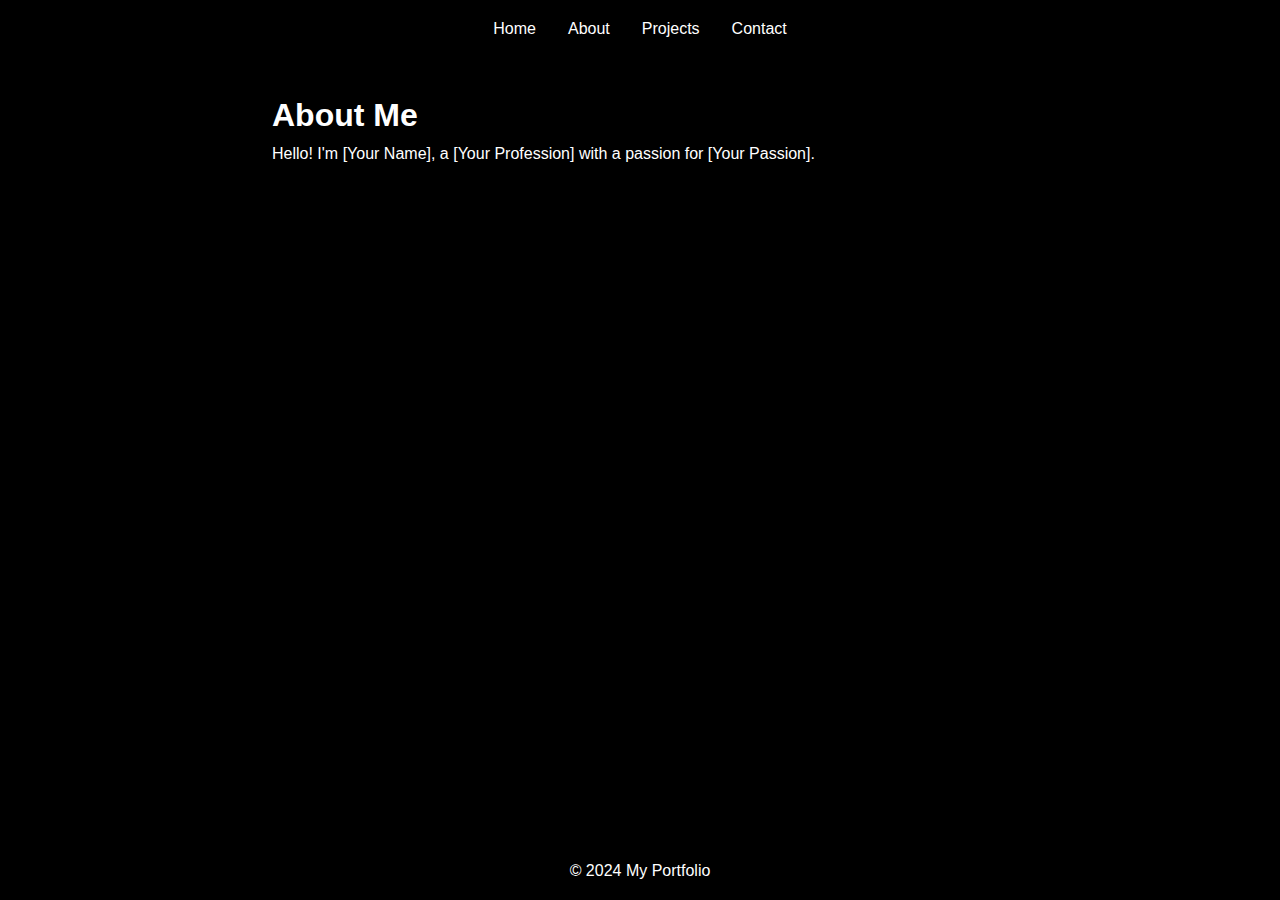
==== about.html @ 8e7b6f9a "Git init + Site init" ====
<!DOCTYPE html>
<html lang="en">
<head>
    <meta charset="UTF-8">
    <meta name="viewport" content="width=device-width, initial-scale=1.0">
    <title>About Me</title>
    <link rel="stylesheet" href="css/styles.css">
</head>
<body>
    <header>
        <nav>
            <ul>
                <li><a href="index.html">Home</a></li>
                <li><a href="about.html">About</a></li>
                <li><a href="projects.html">Projects</a></li>
                <li><a href="contact.html">Contact</a></li>
            </ul>
        </nav>
    </header>

    <main>
        <h1>About Me</h1>
        <p>Hello! I'm [Your Name], a [Your Profession] with a passion for [Your Passion].</p>
    </main>

    <footer>
        <p>&copy; 2024 My Portfolio</p>
    </footer>
    
    <script src="js/main.js"></script>
</body>
</html>
---- css/styles.css ----
/* Reset some default styles */
* {
    margin: 0;
    padding: 0;
    box-sizing: border-box;
}

body {
    font-family: Arial, Helvetica, sans-serif;
    line-height: 1.6;
    background-color: #000;
    color: #fff;
}

header {
    background: #000;
    padding: 1rem 0;
    text-align: center;
}

header nav ul {
    display: flex;
    justify-content: center;
    list-style: none;
}

header nav ul li {
    margin: 0 1rem;
}

header nav ul li a {
    color: #fff;
    text-decoration: none;
}

header nav ul li a:hover {
    text-decoration: underline;
}

main {
    padding: 2rem;
    max-width: 800px;
    margin: auto;
}

.intro {
    text-align: justify;
    margin-bottom: 4rem;
}

.intro h1 {
    font-size: 2.5rem;
    margin-bottom: 1rem;
}

.intro p {
    font-size: 1.2rem;
    margin-bottom: 1.5rem;
}

.btn {
    display: inline-block;
    padding: 0.75rem 1.5rem;
    border: 1px solid #fff;
    border-radius: 5px;
    text-decoration: none;
    color: #fff;
    transition: background-color 0.3s;
}

.btn:hover {
    background-color: #444;
}

.work {
    text-align: center;
}

.work h2 {
    font-size: 2rem;
    margin-bottom: 2rem;
}

.project {
    background: #222;
    padding: 1.5rem;
    border-radius: 5px;
    margin-bottom: 2rem;
}

.project h3 {
    font-size: 1.5rem;
    margin-bottom: 1rem;
}

.project img {
    max-width: 100%;
    border-radius: 5px;
    margin-bottom: 1rem;
}

.tags {
    display: flex;
    justify-content: center;
    gap: 1rem;
}

.tags span {
    background: #444;
    padding: 0.5rem 1rem;
    border-radius: 5px;
}

footer {
    background: #000;
    color: #fff;
    text-align: center;
    padding: 1rem 0;
    position: fixed;
    width: 100%;
    bottom: 0;
}

.footer-content {
    display: flex;
    justify-content: space-between;
    align-items: center;
    max-width: 800px;
    margin: auto;
}

.footer-left, .footer-center, .footer-right {
    flex-shrink: 1;
    text-align: center;
}

.footer-center img {
    vertical-align: middle;
    margin-right: 0.5rem;
}

.footer-center a {
    color: #fff;
    text-decoration: none;
}

.footer-center a:hover {
    text-decoration: underline;
}
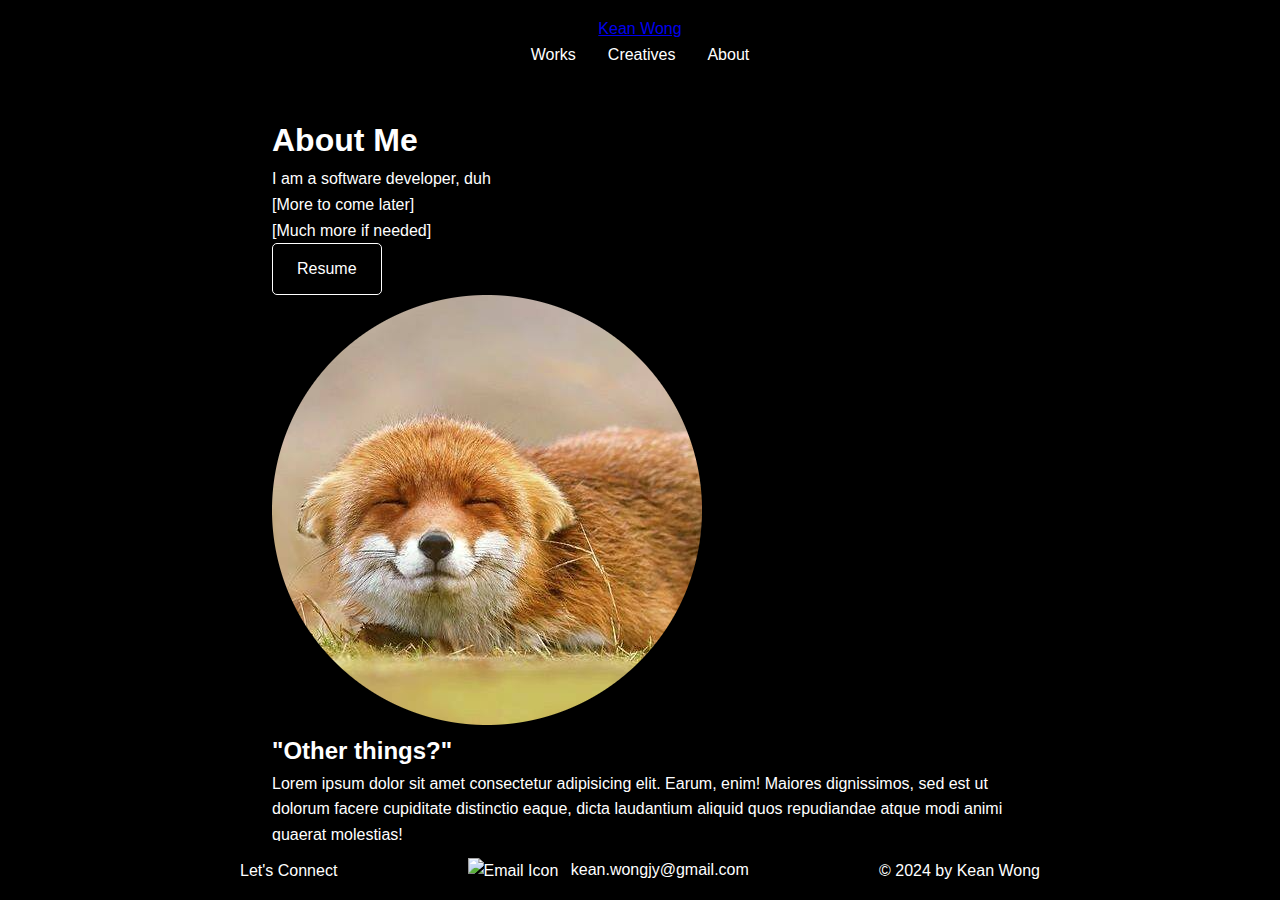
==== commit 34224aba: "Completed skeleton framework. More design, assets and information needed next." ====
--- a/about.html
+++ b/about.html
@@ -8,24 +8,52 @@
 </head>
 <body>
     <header>
-        <nav>
+        <div class="header-left">
+            <a href="index.html">Kean Wong</a>
+        </div>
+        <nav class="header-right">
             <ul>
-                <li><a href="index.html">Home</a></li>
+                <li><a href="projects.html">Works</a></li>
+                <li><a href="creatives.html">Creatives</a></li>
                 <li><a href="about.html">About</a></li>
-                <li><a href="projects.html">Projects</a></li>
-                <li><a href="contact.html">Contact</a></li>
             </ul>
         </nav>
     </header>
 
     <main>
-        <h1>About Me</h1>
-        <p>Hello! I'm [Your Name], a [Your Profession] with a passion for [Your Passion].</p>
+        <section class="about-me">
+            <div class="about-content">
+                <h1>About Me</h1>
+                <p>I am a software developer, duh</p>
+                <p>[More to come later]</p>
+                <p>[Much more if needed]</p>
+                <a class="btn" href="resume.pdf" target="_blank">Resume</a>
+            </div>
+            <div class="about-image">
+                <img src="images/Fox-DP_cropped.png" alt="Kean">
+            </div>
+        </section>
+
+        <section class="interests">
+            <h2>"Other things?"</h2>
+            <p>Lorem ipsum dolor sit amet consectetur adipisicing elit. Earum, enim! Maiores dignissimos, sed est ut dolorum facere cupiditate distinctio eaque, dicta laudantium aliquid quos repudiandae atque modi animi quaerat molestias!</p>
+        </section>
     </main>
 
     <footer>
-        <p>&copy; 2024 My Portfolio</p>
+        <div class="footer-content">
+            <div class="footer-left">
+                <p>Let's Connect</p>
+            </div>
+            <div class="footer-center">
+                <p><img src="images/mail(white).png" alt="Email Icon"> <a href="mailto:kean.wongjy@gmail.com">kean.wongjy@gmail.com</a></p>
+            </div>
+            <div class="footer-right">
+                <p>&copy; 2024 by Kean Wong</p>
+            </div>
+        </div>
     </footer>
+
     
     <script src="js/main.js"></script>
 </body>
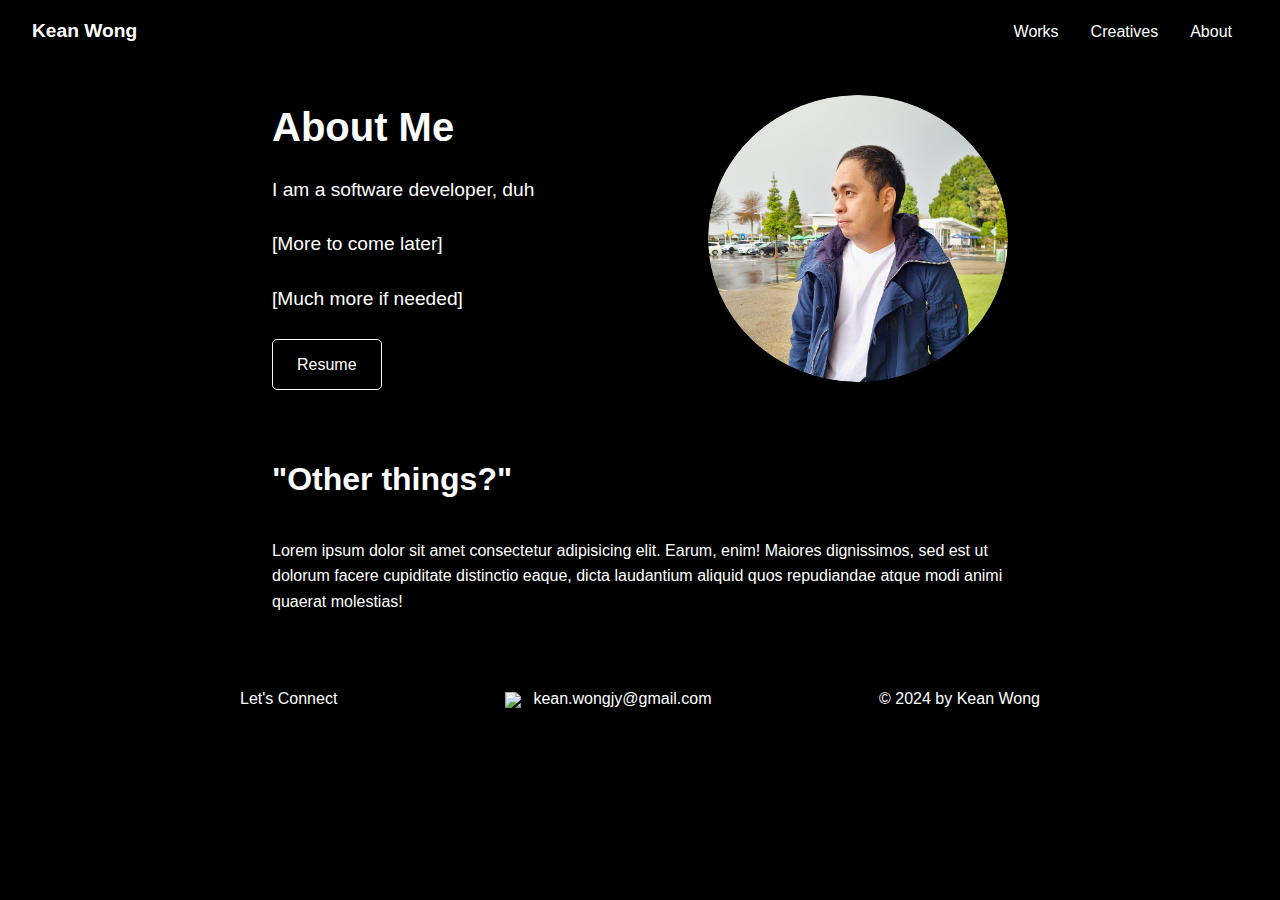
==== commit 1448914c: "Updates to links and information on About page" ====
--- a/about.html
+++ b/about.html
@@ -3,7 +3,7 @@
 <head>
     <meta charset="UTF-8">
     <meta name="viewport" content="width=device-width, initial-scale=1.0">
-    <title>About Me</title>
+    <title>Kean Wong</title>
     <link rel="stylesheet" href="css/styles.css">
 </head>
 <body>
@@ -30,7 +30,7 @@
                 <a class="btn" href="resume.pdf" target="_blank">Resume</a>
             </div>
             <div class="about-image">
-                <img src="images/Fox-DP_cropped.png" alt="Kean">
+                <img src="images/Self(Cropped).png" alt="Kean">
             </div>
         </section>
 
@@ -43,10 +43,10 @@
     <footer>
         <div class="footer-content">
             <div class="footer-left">
-                <p>Let's Connect</p>
+                <p><a href="https://www.linkedin.com/in/kwjy/">Let's Connect</a></p>
             </div>
             <div class="footer-center">
-                <p><img src="images/mail(white).png" alt="Email Icon"> <a href="mailto:kean.wongjy@gmail.com">kean.wongjy@gmail.com</a></p>
+                <p><img src="images/mail(white).png"> <a href="mailto:kean.wongjy@gmail.com">kean.wongjy@gmail.com</a></p>
             </div>
             <div class="footer-right">
                 <p>&copy; 2024 by Kean Wong</p>
--- a/css/styles.css
+++ b/css/styles.css
@@ -1,39 +1,56 @@
 /* Reset some default styles */
+/* Now, if you were digging the files, yes I don't spend enough time working on my Web development. */
 * {
     margin: 0;
     padding: 0;
     box-sizing: border-box;
 }
 
+html {
+    height: 100%;
+}
+
 body {
     font-family: Arial, Helvetica, sans-serif;
     line-height: 1.6;
     background-color: #000;
     color: #fff;
+    height: 100%;
+    /* display: flex;
+    flex-direction: column; */
 }
 
 header {
+    display: flex;
+    justify-content: space-between;
+    align-items: center;
     background: #000;
-    padding: 1rem 0;
-    text-align: center;
-}
-
-header nav ul {
-    display: flex;
-    justify-content: center;
+    padding: 1rem 2rem;
+}
+
+.header-left a {
+    font-size: 1.2rem;
+    font-weight: bold;
+    color: #fff;
+    text-decoration: none;
+}
+
+.header-right ul {
+    display: flex;
     list-style: none;
 }
 
-header nav ul li {
+.header-right ul li {
     margin: 0 1rem;
 }
 
-header nav ul li a {
-    color: #fff;
-    text-decoration: none;
-}
-
-header nav ul li a:hover {
+.header-right ul li a {
+    color: #fff;
+    text-decoration: none;
+    font-size: 1rem;
+}
+
+.header-right ul li a:hover {
     text-decoration: underline;
 }
 
@@ -41,6 +58,57 @@
     padding: 2rem;
     max-width: 800px;
     margin: auto;
+    flex: 1;
+}
+
+.about-me {
+    display: flex;
+    justify-content: space-between;
+    align-items: flex-start;
+    margin-bottom: 4rem;
+}
+
+.about-content {
+    max-width: 60%;
+}
+
+.about-content h1 {
+    font-size: 2.5rem;
+    margin-bottom: 1rem;
+}
+
+.about-content p {
+    font-size: 1.2rem;
+    margin-bottom: 1.5rem;
+}
+
+.about-content .btn {
+    display: inline-block;
+    padding: 0.75rem 1.5rem;
+    border: 1px solid #fff;
+    border-radius: 5px;
+    text-decoration: none;
+    color: #fff;
+    transition: background-color 0.3s;
+}
+
+.about-content .btn:hover {
+    background-color: #444;
+}
+
+.about-image img {
+    max-width: 300px;
+    border-radius: 50%;
+}
+
+.interests {
+    text-align: left;
+    margin-top: 4rem;
+}
+
+.interests h2 {
+    font-size: 2rem;
+    margin-bottom: 2rem;
 }
 
 .intro {
@@ -115,8 +183,8 @@
     background: #000;
     color: #fff;
     text-align: center;
-    padding: 1rem 0;
-    position: fixed;
+    padding: 2.5rem 0;
+    /* position: relative; */
     width: 100%;
     bottom: 0;
 }
@@ -147,3 +215,12 @@
 .footer-center a:hover {
     text-decoration: underline;
 }
+
+.footer-left a {
+    color: #fff;
+    text-decoration: none;
+}
+
+.footer-left a:hover {
+    text-decoration: underline;
+}
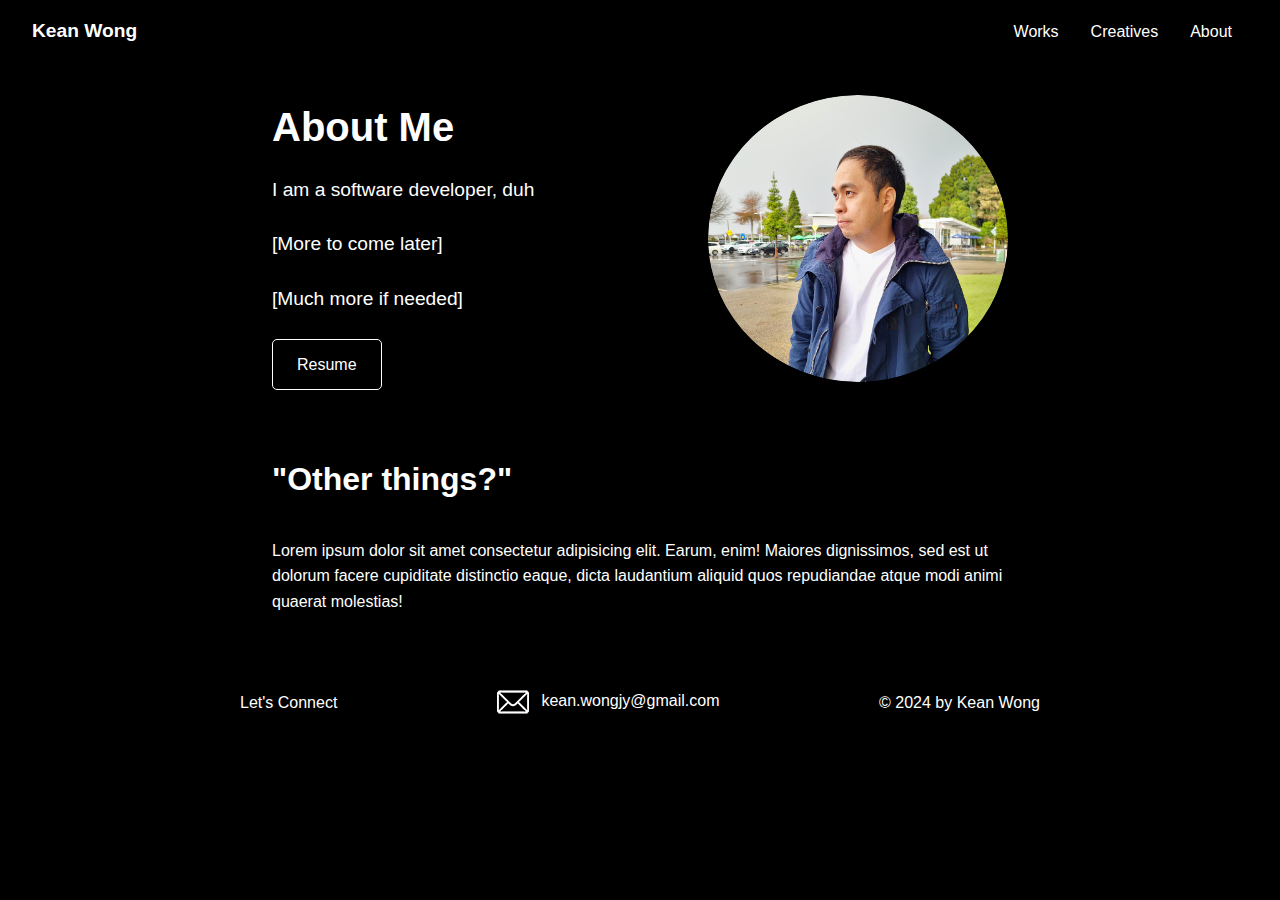
==== commit 6495dd72: "Fixed broken icon" ====
--- a/about.html
+++ b/about.html
@@ -46,7 +46,7 @@
                 <p><a href="https://www.linkedin.com/in/kwjy/">Let's Connect</a></p>
             </div>
             <div class="footer-center">
-                <p><img src="images/mail(white).png"> <a href="mailto:kean.wongjy@gmail.com">kean.wongjy@gmail.com</a></p>
+                <p><img src="images/mail(White).png"> <a href="mailto:kean.wongjy@gmail.com">kean.wongjy@gmail.com</a></p>
             </div>
             <div class="footer-right">
                 <p>&copy; 2024 by Kean Wong</p>
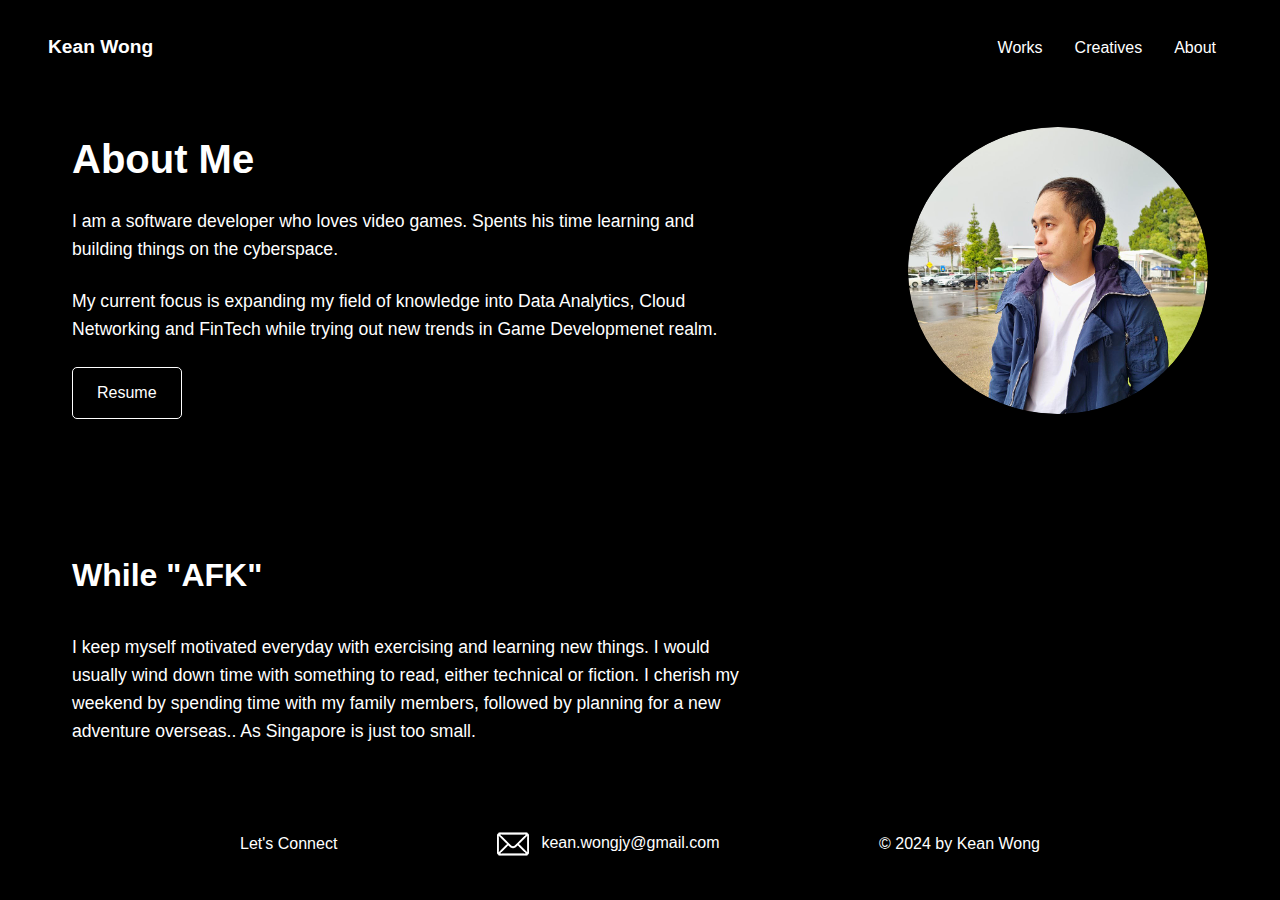
==== commit 90f6ca23: "Updated about page and included resume" ====
--- a/about.html
+++ b/about.html
@@ -24,10 +24,11 @@
         <section class="about-me">
             <div class="about-content">
                 <h1>About Me</h1>
-                <p>I am a software developer, duh</p>
-                <p>[More to come later]</p>
-                <p>[Much more if needed]</p>
-                <a class="btn" href="resume.pdf" target="_blank">Resume</a>
+                <p>I am a software developer who loves video games. 
+                    Spents his time learning and building things on the cyberspace.</p>
+                <p>My current focus is expanding my field of knowledge into  Data Analytics, Cloud Networking and FinTech while trying out new trends in Game Developmenet realm.</p>
+                <p></p>
+                <a class="btn" href="Files/Kean's Resume.pdf" target="_blank">Resume</a>
             </div>
             <div class="about-image">
                 <img src="images/Self(Cropped).png" alt="Kean">
@@ -35,8 +36,11 @@
         </section>
 
         <section class="interests">
-            <h2>"Other things?"</h2>
-            <p>Lorem ipsum dolor sit amet consectetur adipisicing elit. Earum, enim! Maiores dignissimos, sed est ut dolorum facere cupiditate distinctio eaque, dicta laudantium aliquid quos repudiandae atque modi animi quaerat molestias!</p>
+            <h2>While "AFK"</h2>
+            <p>I keep myself motivated everyday with exercising and learning new things. I would usually wind down time with something to read, either technical or fiction. 
+                I cherish my weekend by spending time with my family members, followed by planning for a new adventure overseas.. As Singapore
+                is just too small.
+            </p>
         </section>
     </main>
 
--- a/css/styles.css
+++ b/css/styles.css
@@ -6,16 +6,19 @@
     box-sizing: border-box;
 }
 
-html {
+html, body {
     height: 100%;
+    margin: 0;
 }
 
 body {
+    display: flex;
+    flex-direction: column;
     font-family: Arial, Helvetica, sans-serif;
     line-height: 1.6;
     background-color: #000;
     color: #fff;
-    height: 100%;
+    /* height: 100%; */
     /* display: flex;
     flex-direction: column; */
 }
@@ -25,7 +28,7 @@
     justify-content: space-between;
     align-items: center;
     background: #000;
-    padding: 1rem 2rem;
+    padding: 2rem 3rem;
 }
 
 .header-left a {
@@ -55,14 +58,14 @@
 }
 
 main {
+    flex: 1;
     padding: 2rem;
-    max-width: 800px;
+    max-width: 1200px;
     margin: auto;
-    flex: 1;
 }
 
 .about-me {
-    display: flex;
+    display: inline-flex;
     justify-content: space-between;
     align-items: flex-start;
     margin-bottom: 4rem;
@@ -78,7 +81,7 @@
 }
 
 .about-content p {
-    font-size: 1.2rem;
+    font-size: 1.1rem;
     margin-bottom: 1.5rem;
 }
 
@@ -99,6 +102,7 @@
 .about-image img {
     max-width: 300px;
     border-radius: 50%;
+    margin-left: 10rem;
 }
 
 .interests {
@@ -111,8 +115,12 @@
     margin-bottom: 2rem;
 }
 
+.interests p {
+    font-size: 1.1rem;
+    padding-right: 40%;
+}
+
 .intro {
-    text-align: justify;
     margin-bottom: 4rem;
 }
 
@@ -124,6 +132,7 @@
 .intro p {
     font-size: 1.2rem;
     margin-bottom: 1.5rem;
+    text-align: justify;
 }
 
 .btn {
@@ -149,22 +158,41 @@
     margin-bottom: 2rem;
 }
 
-.project {
-    background: #222;
-    padding: 1.5rem;
-    border-radius: 5px;
-    margin-bottom: 2rem;
-}
-
-.project h3 {
-    font-size: 1.5rem;
-    margin-bottom: 1rem;
-}
-
-.project img {
-    max-width: 100%;
-    border-radius: 5px;
-    margin-bottom: 1rem;
+.project-container {
+    display: flex;
+    justify-content: space-between;
+    align-items: center;
+    margin-top: 4rem;
+    margin-bottom: 4rem;
+}
+
+.project-description {
+    max-width: 50%;
+    text-align: left;
+}
+
+.project-description h3 {
+    font-size: 2rem;
+    margin-bottom: 1rem;
+}
+
+.project-description p {
+    font-size: 1.2rem;
+    margin-bottom: 1.5rem;
+}
+
+.project-image img {
+    max-width: 500px;
+    border-radius: 5px;
+    margin-bottom: 1rem;
+    margin-left: 3rem;
+}
+
+.separator {
+    border: 0px;
+    height: 1px;
+    background: #444;
+    margin: 2rem 0;
 }
 
 .tags {
@@ -224,3 +252,43 @@
 .footer-left a:hover {
     text-decoration: underline;
 }
+
+/* Responsive design with media queries
+@media (max-width: 1000px) {
+    .project-container {
+        flex-direction: column;
+        align-items: center;
+    }
+
+    .project-description {
+        position: static;
+        width: 90%;
+        text-align: center;
+        margin-bottom: 2rem;
+    }
+
+    .project-image img {
+        margin-left: 0;
+        width: 50%;
+    }
+}
+
+@media (max-width: 800px) {
+    main {
+        max-width: 90%;
+        margin: auto;
+    }
+
+    .project-description,
+    .project-image {
+        width: 100%;
+    }
+
+    .porject-image img {
+        width: 10%;
+    }
+
+    .tags {
+        justify-content: center;
+    }
+} */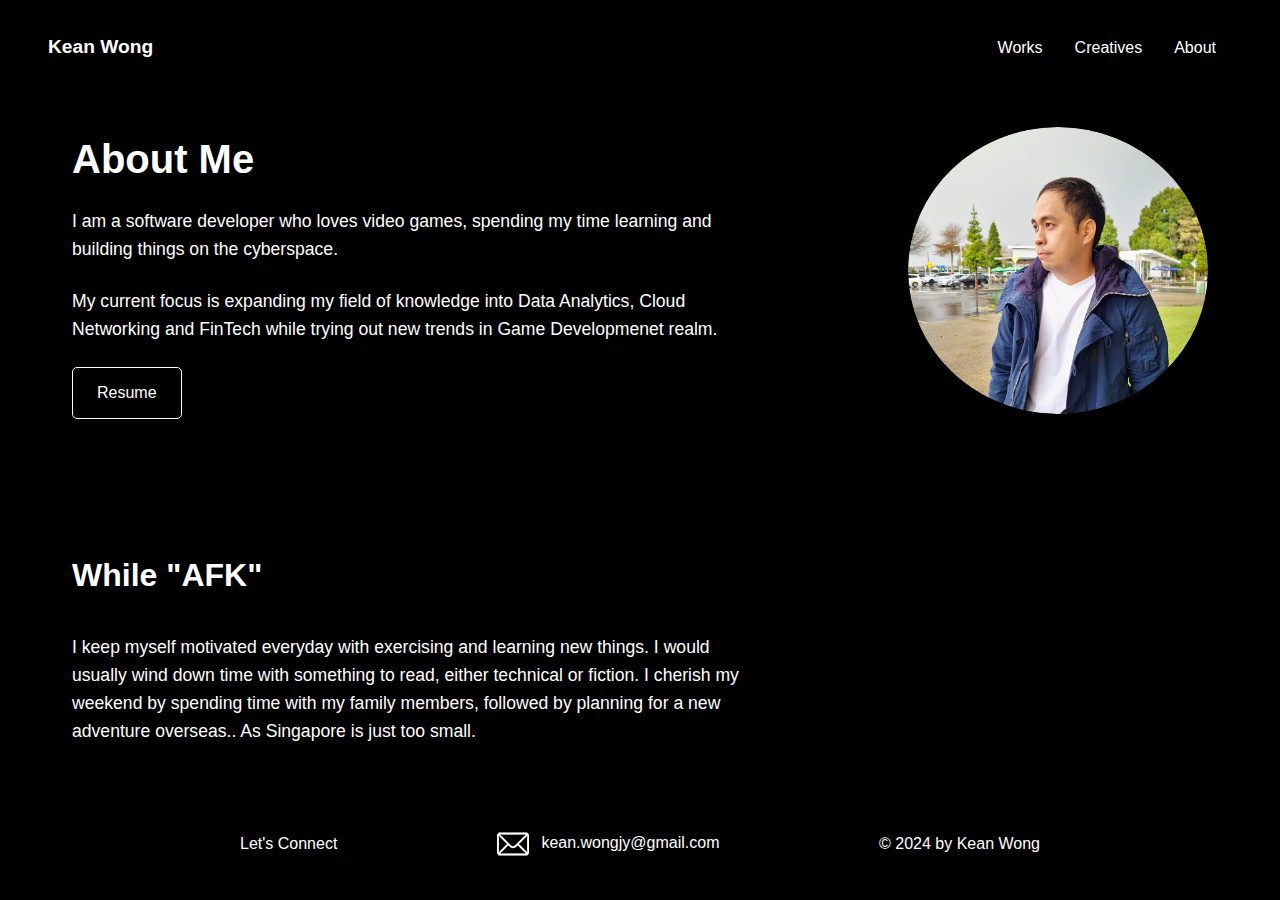
==== commit 14bd54c2: "Updated with additional work on works page" ====
--- a/about.html
+++ b/about.html
@@ -24,8 +24,8 @@
         <section class="about-me">
             <div class="about-content">
                 <h1>About Me</h1>
-                <p>I am a software developer who loves video games. 
-                    Spents his time learning and building things on the cyberspace.</p>
+                <p>I am a software developer who loves video games, 
+                    spending my time learning and building things on the cyberspace.</p>
                 <p>My current focus is expanding my field of knowledge into  Data Analytics, Cloud Networking and FinTech while trying out new trends in Game Developmenet realm.</p>
                 <p></p>
                 <a class="btn" href="Files/Kean's Resume.pdf" target="_blank">Resume</a>
--- a/css/styles.css
+++ b/css/styles.css
@@ -181,6 +181,10 @@
     margin-bottom: 1.5rem;
 }
 
+.project-description a {
+    color: #fff;
+}
+
 .project-image img {
     max-width: 500px;
     border-radius: 5px;
@@ -203,7 +207,7 @@
 
 .tags span {
     background: #444;
-    padding: 0.5rem 1rem;
+    padding: .5rem 1rem;
     border-radius: 5px;
 }
 
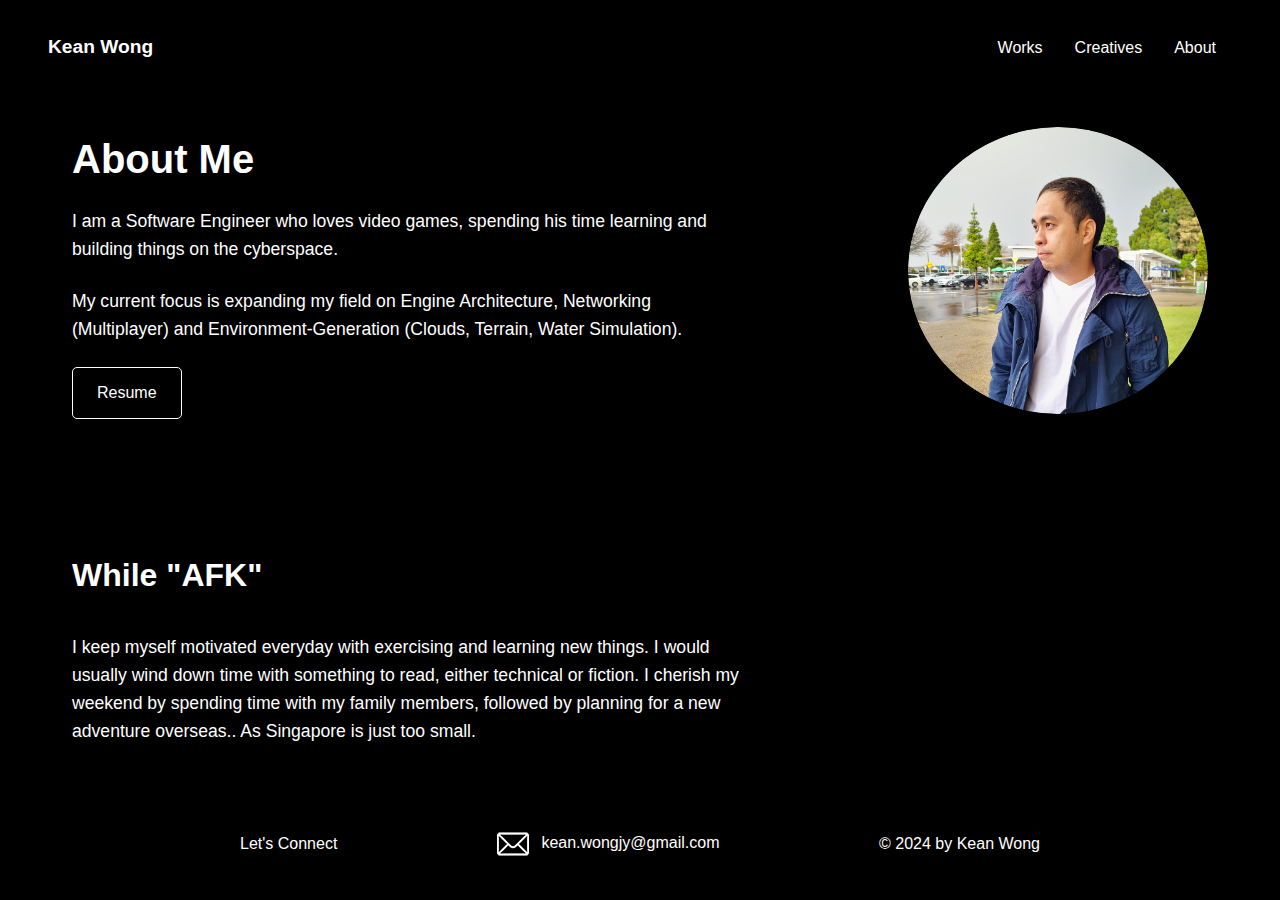
==== commit 2fb53de3: "Added 1 project to site (WIP), updated resume" ====
--- a/about.html
+++ b/about.html
@@ -24,10 +24,9 @@
         <section class="about-me">
             <div class="about-content">
                 <h1>About Me</h1>
-                <p>I am a software developer who loves video games, 
-                    spending my time learning and building things on the cyberspace.</p>
-                <p>My current focus is expanding my field of knowledge into  Data Analytics, Cloud Networking and FinTech while trying out new trends in Game Developmenet realm.</p>
-                <p></p>
+                <p>I am a Software Engineer who loves video games, 
+                    spending his time learning and building things on the cyberspace.</p>
+                <p>My current focus is expanding my field on Engine Architecture, Networking (Multiplayer) and Environment-Generation (Clouds, Terrain, Water Simulation).</p>
                 <a class="btn" href="Files/Kean's Resume.pdf" target="_blank">Resume</a>
             </div>
             <div class="about-image">
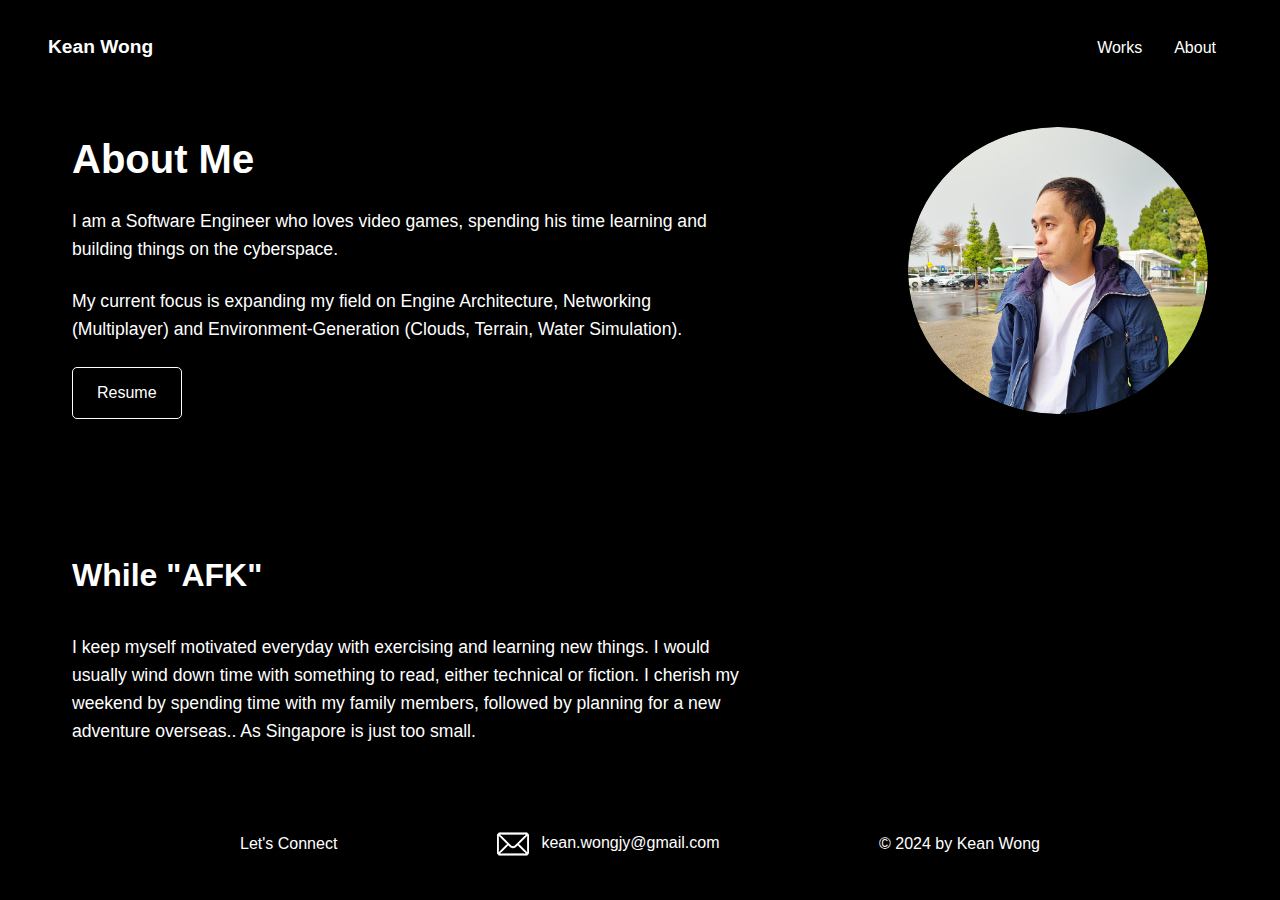
==== commit 31c1b75f: "Hide Creative page for now" ====
--- a/about.html
+++ b/about.html
@@ -14,7 +14,7 @@
         <nav class="header-right">
             <ul>
                 <li><a href="projects.html">Works</a></li>
-                <li><a href="creatives.html">Creatives</a></li>
+                <!-- <li><a href="creatives.html">Creatives</a></li> -->
                 <li><a href="about.html">About</a></li>
             </ul>
         </nav>
